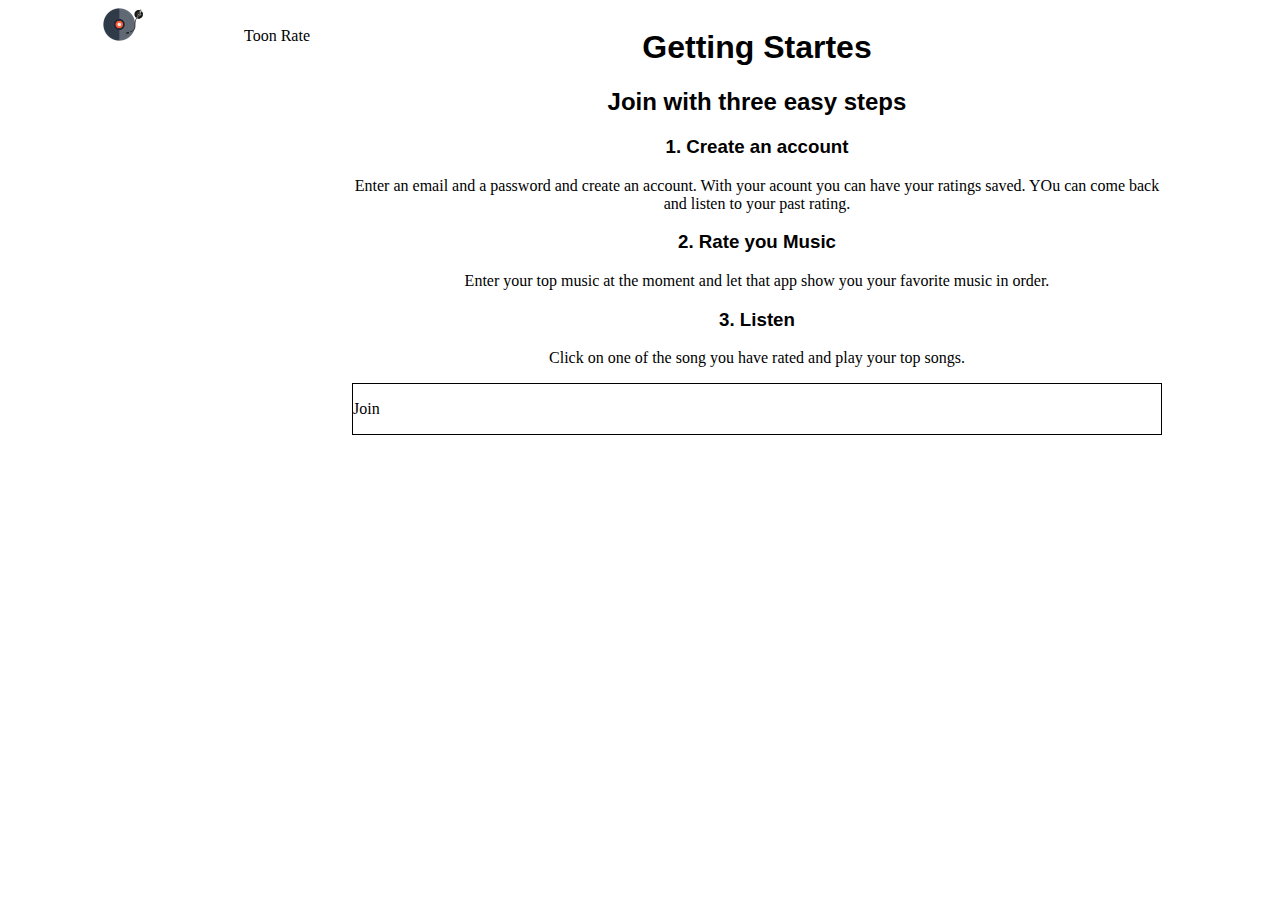
==== rate.html @ f9a883ea "css" ====
<!DOCTYPE html>
<html lang="en" dir="ltr">
  <head>
    <meta charset="utf-8">
    <title></title>
    <link rel="stylesheet" href="stylesheet.css">
  </head>
  <body>
    <div id="signin" class="signin">
     <ul>
       <div class="left">
      <li><img id= "Ilogo" src="vinyl-g123a248cf_1280.png" alt="logo"></li>
      <li id="title">Toon Rate</li>
    </div>
    <div class= "right">
      <li><a id="back" class="right"  href="index.html">Join</a></li>
   </div>
    </ul>
      </div>
      <div class="hp">
<div id="gs">
    <h1>Getting Startes</h1>
    <h2>Join with three easy steps</h2>
    <h3>1. Create an account</h3>
    <p>Enter an email and a password and create an account. With your acount you can have your ratings saved. YOu can come back and listen to your past rating.</p>
    <h3>2. Rate you Music</h3>
    <p>Enter your top music at the moment and let that app show you your favorite music in order.</p>
    <h3>3. Listen</h3>
    <p>Click on one of the song you have rated and play your top songs.</p>
</div>
<div id="jo"> <p>Join</p></div>
</div>
  </body>
</html>
---- stylesheet.css ----
.navbar ul{
  list-style:none;
  width: 100%;
  margin: 0 auto;
  background-color: #C3E5EF;
  text-align: center;
}
.navbar li{
  width: 150px;
  background-color: #C3E5EF;
  padding: 10px;
  display: inline-block;
  line-height: 40px;

}
.signin ul{
  list-style: none;
  width: 100%;
  background-color: white;
  margin: 0 auto;
  text-align: center;

}
.signin li{
  width: 150px;
  background-color: white;
  padding 20px;
  display: inline-block;
  line-height: 40px;

}

#si{
  border-radius: 8px;
  background-color: #00CA00;
  text-decoration: none;
  padding: 3px;
  padding-left: 2px;
  padding-right: 2px;
}
#join{
  color: black;
  text-decoration: none;
}
.let{
  color:white;
  text-decoration: none;
  font-weight: bold;
  font-size: 15px;
}
.bnb{
  background-color: ##EEEEEE;
}
iframe{
  width:100%;
  height:60px;
 /* position:relative;
 z-index: 1;
 height: 100%;
 min-width: 1000px;
 max-width: 1500px;
 margin: 0 auto; */
}



/* .dl{
  width:200px;
  margin-left: 40px;
  background-color: orange;
} */
/* #title{
  text-align: left;
  padding-right: 0px;
} */

  /* text-align: left;
  padding-right: 0px; */
#Ilogo{
  width: 40px;
  height: auto;
  color:white;
}

#Title{
    text-align: left;
}
#bodyimg{
    text-align: right;
    /*music image*/
}

#button{
  width:40px;
  height: auto;
/* apple store button */
}
#faqpic{
  width:90px;
  height: auto;
}
.left{
  float: left;
}
.right{
  float: right;
}
#gs{
    text-align: center;

}
h1{
  font-family: 'Inter', sans-serif;
}
h2{
  font-family: 'Inter', sans-serif;
}
h3{
  font-family: 'Inter', sans-serif;
}
#jo{
  border: 1px solid black;
  padding-left: none;
  padding-right: none;
}
.hp{
  overflow: scroll;
}
/* .flex-container {
    display: flex;
    flex-wrap: wrap;

  } */
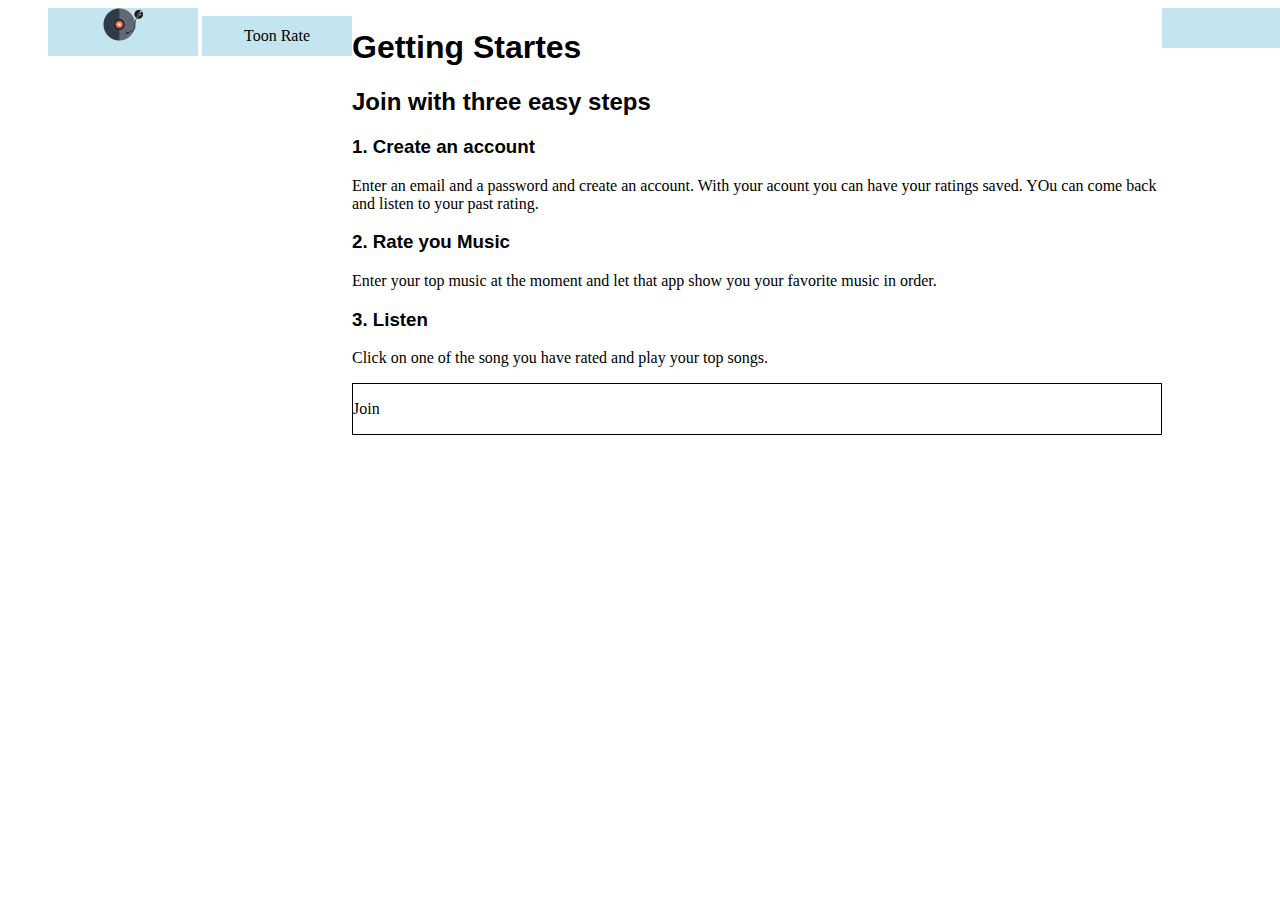
==== commit e9e3f1d8: "css" ====
--- a/rate.html
+++ b/rate.html
@@ -18,7 +18,7 @@
     </ul>
       </div>
       <div class="hp">
-<div id="gs">
+<div class="gs">
     <h1>Getting Startes</h1>
     <h2>Join with three easy steps</h2>
     <h3>1. Create an account</h3>
--- a/stylesheet.css
+++ b/stylesheet.css
@@ -3,12 +3,12 @@
   list-style:none;
   width: 100%;
   margin: 0 auto;
-  background-color: #C3E5EF;
+  background-color:white;
   text-align: center;
 }
 .navbar li{
   width: 150px;
-  background-color: #C3E5EF;
+  background-color:white ;
   padding: 10px;
   display: inline-block;
   line-height: 40px;
@@ -17,34 +17,34 @@
 .signin ul{
   list-style: none;
   width: 100%;
-  background-color: white;
+  background-color: #C3E5EF;
   margin: 0 auto;
   text-align: center;
 
 }
 .signin li{
   width: 150px;
-  background-color: white;
+  background-color:  #C3E5EF;
   padding 20px;
   display: inline-block;
   line-height: 40px;
 
 }
 
-#si{
+/* #si{
   border-radius: 8px;
   background-color: #00CA00;
   text-decoration: none;
   padding: 3px;
   padding-left: 2px;
   padding-right: 2px;
-}
+} */
 #join{
   color: black;
   text-decoration: none;
 }
 .let{
-  color:white;
+
   text-decoration: none;
   font-weight: bold;
   font-size: 15px;
@@ -106,7 +106,7 @@
 .right{
   float: right;
 }
-#gs{
+gs{
     text-align: center;
 
 }
@@ -127,6 +127,7 @@
 .hp{
   overflow: scroll;
 }
+
 /* .flex-container {
     display: flex;
     flex-wrap: wrap;
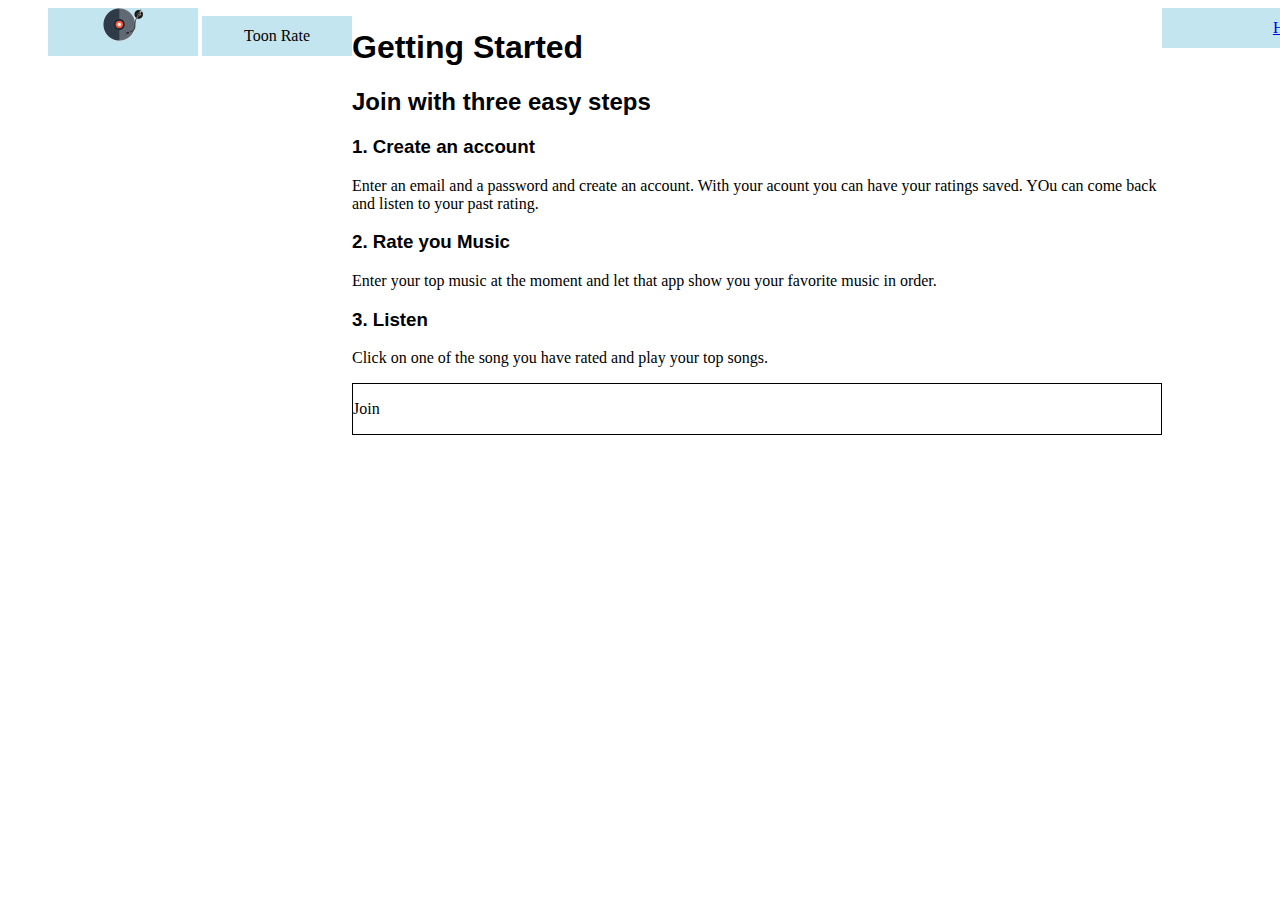
==== commit 9316829b: "checking first div" ====
--- a/rate.html
+++ b/rate.html
@@ -13,13 +13,13 @@
       <li id="title">Toon Rate</li>
     </div>
     <div class= "right">
-      <li><a id="back" class="right"  href="index.html">Join</a></li>
+      <li><a id="back" class="right"  href="index.html">Home</a></li>
    </div>
     </ul>
       </div>
       <div class="hp">
 <div class="gs">
-    <h1>Getting Startes</h1>
+    <h1>Getting Started</h1>
     <h2>Join with three easy steps</h2>
     <h3>1. Create an account</h3>
     <p>Enter an email and a password and create an account. With your acount you can have your ratings saved. YOu can come back and listen to your past rating.</p>
--- a/stylesheet.css
+++ b/stylesheet.css
@@ -54,7 +54,7 @@
 }
 iframe{
   width:100%;
-  height:60px;
+  height:80px;
  /* position:relative;
  z-index: 1;
  height: 100%;
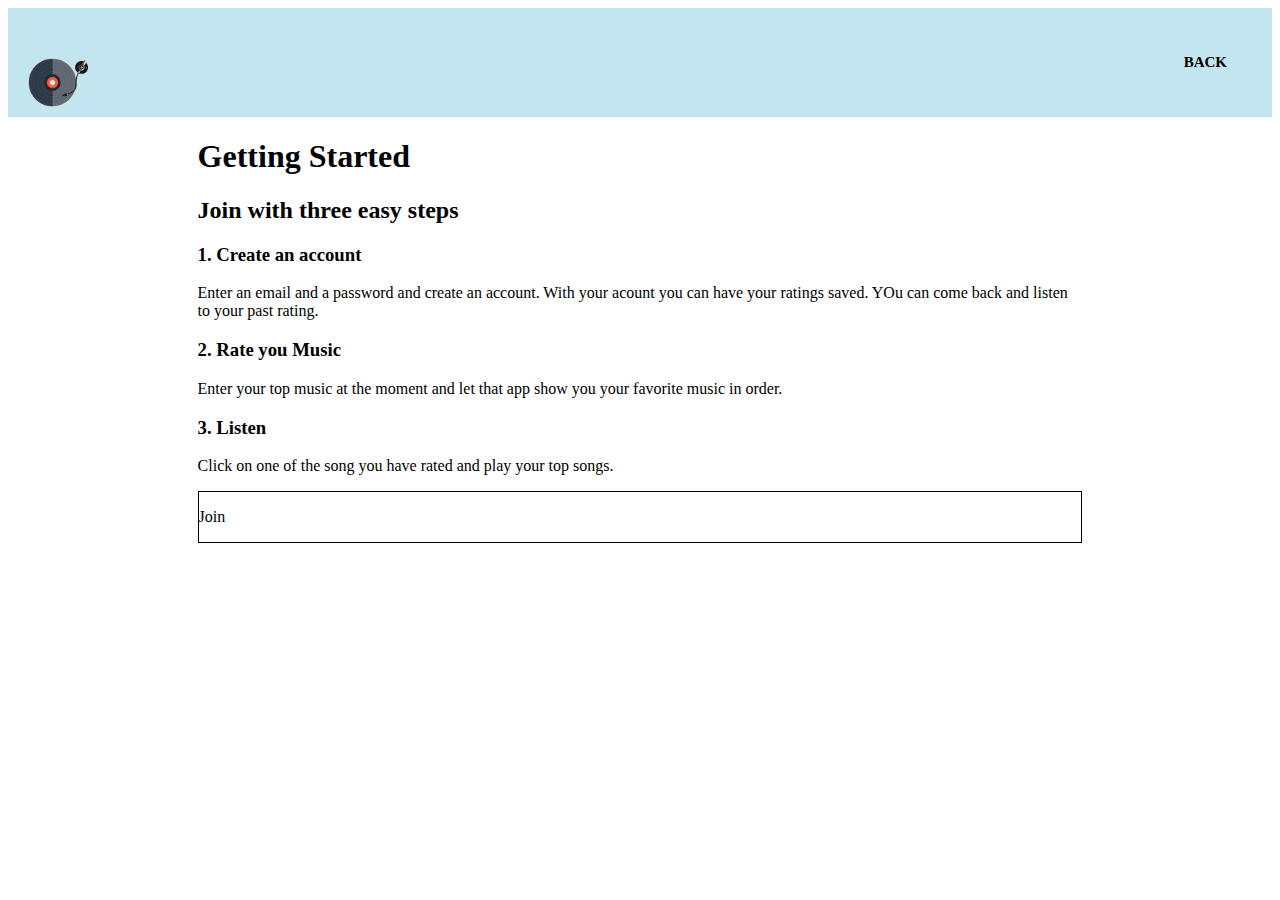
==== commit 2a2f8e1d: "wrap" ====
--- a/rate.html
+++ b/rate.html
@@ -6,19 +6,22 @@
     <link rel="stylesheet" href="stylesheet.css">
   </head>
   <body>
-    <div id="signin" class="signin">
-     <ul>
-       <div class="left">
-      <li><img id= "Ilogo" src="vinyl-g123a248cf_1280.png" alt="logo"></li>
-      <li id="title">Toon Rate</li>
-    </div>
-    <div class= "right">
-      <li><a id="back" class="right"  href="index.html">Home</a></li>
-   </div>
-    </ul>
+    <header>
+      <div class="nav">
+
+      <img id= "Ilogo" src="vinyl-g123a248cf_1280.png" alt="logo">
+
+
+      <nav>
+        <ul>
+          <li><a  class="let"  href="index.html">Back</a></li>
+        </ul>
+      </nav>
+
       </div>
+    </header>
       <div class="hp">
-<div class="gs">
+  <div class="gs">
     <h1>Getting Started</h1>
     <h2>Join with three easy steps</h2>
     <h3>1. Create an account</h3>
--- a/stylesheet.css
+++ b/stylesheet.css
@@ -1,44 +1,62 @@
+.container{
+  display: flex;
+  flex-wrap: wrap;
+}
 
-.navbar ul{
+header{
+  background: #C3E5EF;
+}
+header ::after{
+  content: '';
+  display: table;
+  clear:both;
+}
+
+nav{
+  float:right;
+}
+nav ul{
+  margin:0;
+  padding: 0;
   list-style:none;
-  width: 100%;
-  margin: 0 auto;
-  background-color:white;
+}
+nav li{
+  display:inline-block;
+  margin:40px;
+  padding:5px;
+  /* padding-top:25px; */
+}
+
+
+.intro h2 p{
+  /* margin:0;
+  padding:0; */
   text-align: center;
+  /* position:relative;
+  top:50%; */
 }
-.navbar li{
-  width: 150px;
-  background-color:white ;
-  padding: 10px;
-  display: inline-block;
-  line-height: 40px;
+.let{
+  color:black;
+  text-decoration:none;
+  text-transform:uppercase;
+  font-size:10px;
+}
+/* #bod{
+  overflow-y: scroll;
+  scroll-behavior: smooth;
+} */
+#intro{
+  height:30%;
 
 }
-.signin ul{
-  list-style: none;
-  width: 100%;
-  background-color: #C3E5EF;
-  margin: 0 auto;
-  text-align: center;
-
+.bod{
+  width:100%;
 }
-.signin li{
-  width: 150px;
-  background-color:  #C3E5EF;
-  padding 20px;
-  display: inline-block;
-  line-height: 40px;
-
+#title{
+  text-align:center;
+   size:40px;
 }
 
-/* #si{
-  border-radius: 8px;
-  background-color: #00CA00;
-  text-decoration: none;
-  padding: 3px;
-  padding-left: 2px;
-  padding-right: 2px;
-} */
 #join{
   color: black;
   text-decoration: none;
@@ -48,13 +66,14 @@
   text-decoration: none;
   font-weight: bold;
   font-size: 15px;
+  color:black;
 }
-.bnb{
-  background-color: ##EEEEEE;
+.bot{
+  background-color: #DCDCDC;
 }
 iframe{
   width:100%;
-  height:80px;
+  height:85px;
  /* position:relative;
  z-index: 1;
  height: 100%;
@@ -62,30 +81,21 @@
  max-width: 1500px;
  margin: 0 auto; */
 }
-
-
-
-/* .dl{
-  width:200px;
-  margin-left: 40px;
-  background-color: orange;
-} */
-/* #title{
-  text-align: left;
-  padding-right: 0px;
-} */
-
-  /* text-align: left;
-  padding-right: 0px; */
+.im{
+  width:50px;
+  hight:auto;
+}
 #Ilogo{
-  width: 40px;
+  width: 60px;
   height: auto;
   color:white;
+  float:left;
+  padding:10px 0;
+  padding-top: 50px;
+  display:inline-block;
+  padding-left: 20px;
 }
 
-#Title{
-    text-align: left;
-}
 #bodyimg{
     text-align: right;
     /*music image*/
@@ -96,29 +106,27 @@
   height: auto;
 /* apple store button */
 }
-#faqpic{
+/* #faqpic{
   width:90px;
   height: auto;
-}
+} */
 .left{
   float: left;
 }
 .right{
   float: right;
 }
-gs{
-    text-align: center;
+.hp{
+  margin: 0 auto;
+  width:70%;
+  /* margin-left: auto;
+  margin-right: auto; */
 
 }
-h1{
+h1 h2 h3 {
   font-family: 'Inter', sans-serif;
 }
-h2{
-  font-family: 'Inter', sans-serif;
-}
-h3{
-  font-family: 'Inter', sans-serif;
-}
+
 #jo{
   border: 1px solid black;
   padding-left: none;
@@ -133,3 +141,56 @@
     flex-wrap: wrap;
 
   } */
+
+  /* .navbar li{
+    width: 150px;
+    background-color:white ;
+    padding: 10px;
+    display: inline-block;
+    line-height: 40px;
+
+  } */
+  /* .signin ul{
+    list-style: none;
+    width: 100%;
+    background-color: #C3E5EF;
+    margin: 0 auto;
+    text-align: center;
+
+  }
+  .signin li{
+    width: 150px;
+    background-color:  #C3E5EF;
+    padding 20px;
+    display: inline-block;
+    line-height: 40px;
+
+  } */
+
+  /* #si{
+    border-radius: 8px;
+    background-color: #00CA00;
+    text-decoration: none;
+    padding: 3px;
+    padding-left: 2px;
+    padding-right: 2px;
+  } */
+  /* #title{
+     float:left;
+     color:black;
+     text-decoration:none;
+     text-transform:uppercase;
+     font-size:10px;
+ } */
+ /* .dl{
+   width:200px;
+   margin-left: 40px;
+   background-color: orange;
+ } */
+ /* #title{
+   text-align: left;
+   padding-right: 0px;
+ } */
+
+   /* text-align: left;
+   padding-right: 0px; */
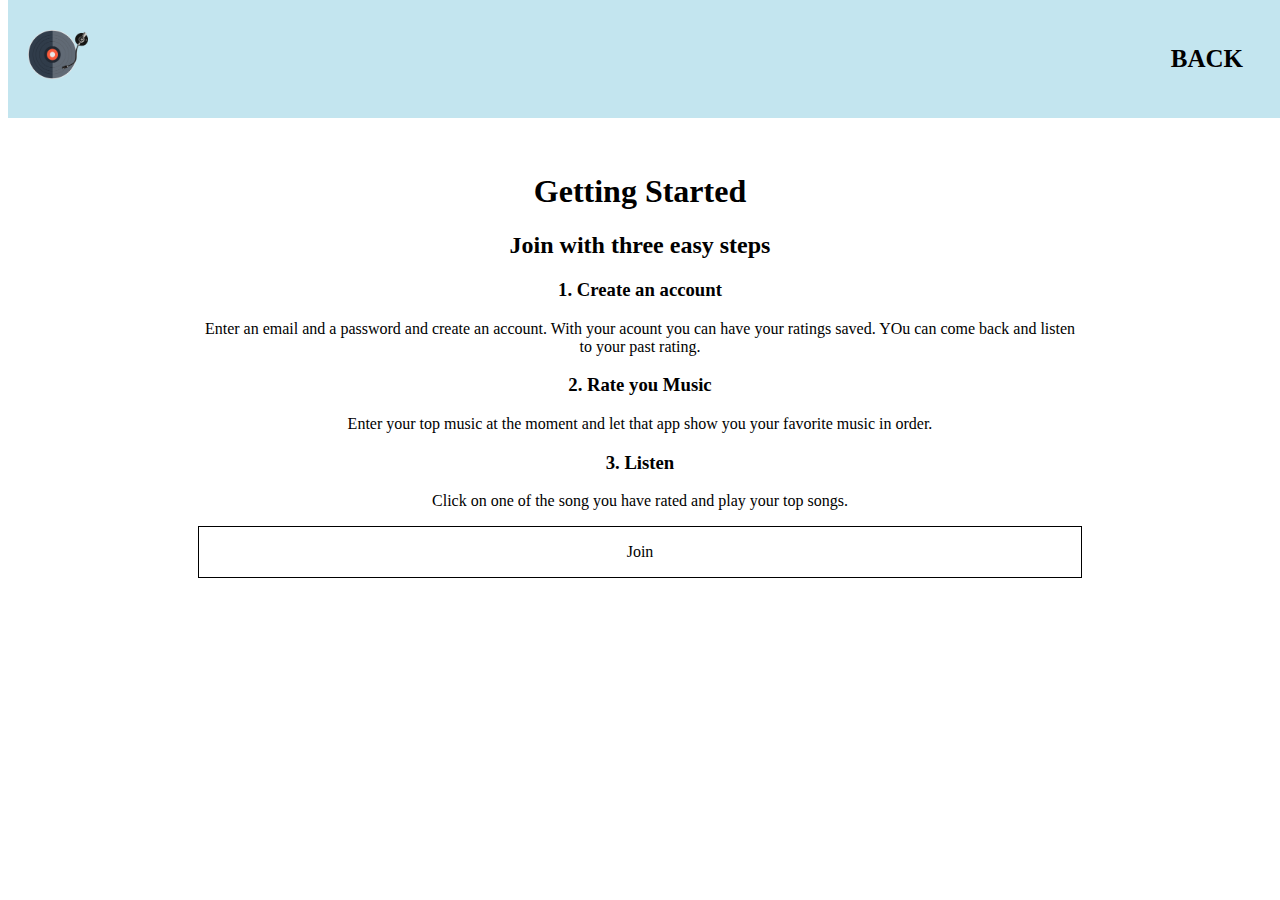
==== commit 3afd12ec: "index body" ====
--- a/rate.html
+++ b/rate.html
@@ -20,7 +20,11 @@
 
       </div>
     </header>
+    <br></br>
+    <br></br>
       <div class="hp">
+        <br></br>
+        <br></br>
   <div class="gs">
     <h1>Getting Started</h1>
     <h2>Join with three easy steps</h2>
--- a/stylesheet.css
+++ b/stylesheet.css
@@ -1,17 +1,38 @@
-.container{
-  display: flex;
-  flex-wrap: wrap;
+.flexbox-container{
+  display:flex;
+  background-color: white;
+  /* display: flex;
+  flex-wrap: wrap; */
+  /* position:relative; */
+
 }
 
 header{
   background: #C3E5EF;
+  overflow: hidden;
+    position: fixed;
+    width:100%;
+    top:0;
+    padding: 0;
+
+}
+
+/* .navbar{
+overflow: hidden;
+  position: fixed;
+  width:100%;
+  top:0;
+} */
+#top5{
+  background-color: white;
+padding-top: 200px;
+padding-bottom:30%;
 }
 header ::after{
   content: '';
   display: table;
   clear:both;
 }
-
 nav{
   float:right;
 }
@@ -27,53 +48,59 @@
   /* padding-top:25px; */
 }
 
-
-.intro h2 p{
-  /* margin:0;
-  padding:0; */
-  text-align: center;
-  /* position:relative;
-  top:50%; */
-}
+/* .d{
+  position: absolute;
+} */
+
 .let{
   color:black;
+  font-size:25px;
+  font-weight: bold;
   text-decoration:none;
   text-transform:uppercase;
-  font-size:10px;
+
 }
 /* #bod{
   overflow-y: scroll;
   scroll-behavior: smooth;
 } */
 #intro{
-  height:30%;
+width: 50%;
+height: 50%;
 
 }
 .bod{
   width:100%;
 }
 #title{
+
   text-align:center;
    size:40px;
 }
 
-#join{
+/* #join{
   color: black;
   text-decoration: none;
-}
-.let{
+} */
+/* .let{
 
   text-decoration: none;
   font-weight: bold;
   font-size: 15px;
   color:black;
-}
+} */
 .bot{
   background-color: #DCDCDC;
+    width:100%;
+    padding-top: 50px;
+    padding-bottom: 30px;
+}
+.gs{
+  text-align:center;
 }
 iframe{
   width:100%;
-  height:85px;
+  height:130px;
  /* position:relative;
  z-index: 1;
  height: 100%;
@@ -82,30 +109,48 @@
  margin: 0 auto; */
 }
 .im{
-  width:50px;
+  width:100px;
   hight:auto;
 }
+.intro{
+  text-align: center;
+  width:100%;
+  height: auto;
+
+}
+
 #Ilogo{
   width: 60px;
   height: auto;
   color:white;
   float:left;
   padding:10px 0;
-  padding-top: 50px;
+  padding-top: 30px;
   display:inline-block;
   padding-left: 20px;
 }
 
-#bodyimg{
+/* #bodyimg{
     text-align: right;
-    /*music image*/
-}
+
+    music image
+} */
+/* #top5{
+  height: 20%;
+  width: auto;
+} */
 
 #button{
-  width:40px;
-  height: auto;
+  width:100px;
+  height: auto;
+   display: block;
+  margin-left: auto;
+ margin-right: auto;
 /* apple store button */
 }
+/* h4{
+  text-align: center;
+} */
 /* #faqpic{
   width:90px;
   height: auto;
@@ -129,11 +174,9 @@
 
 #jo{
   border: 1px solid black;
+  text-align: center;
   padding-left: none;
   padding-right: none;
-}
-.hp{
-  overflow: scroll;
 }
 
 /* .flex-container {
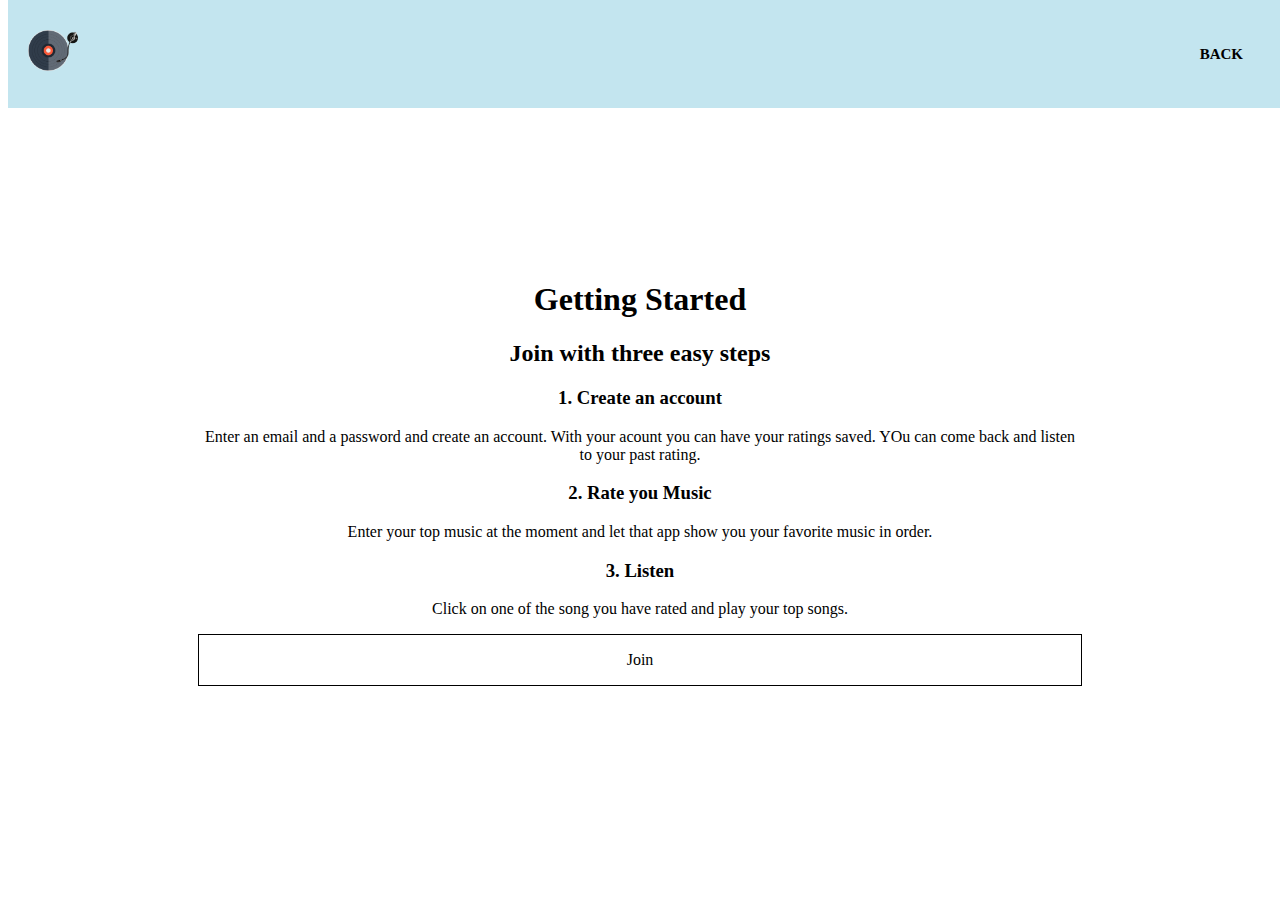
==== commit 8bda0417: "index body" ====
--- a/rate.html
+++ b/rate.html
@@ -26,6 +26,9 @@
         <br></br>
         <br></br>
   <div class="gs">
+    <br></br>
+    <br></br> 
+     <br></br>
     <h1>Getting Started</h1>
     <h2>Join with three easy steps</h2>
     <h3>1. Create an account</h3>
--- a/stylesheet.css
+++ b/stylesheet.css
@@ -54,7 +54,7 @@
 
 .let{
   color:black;
-  font-size:25px;
+  font-size:15px;
   font-weight: bold;
   text-decoration:none;
   text-transform:uppercase;
@@ -120,7 +120,7 @@
 }
 
 #Ilogo{
-  width: 60px;
+  width: 50px;
   height: auto;
   color:white;
   float:left;
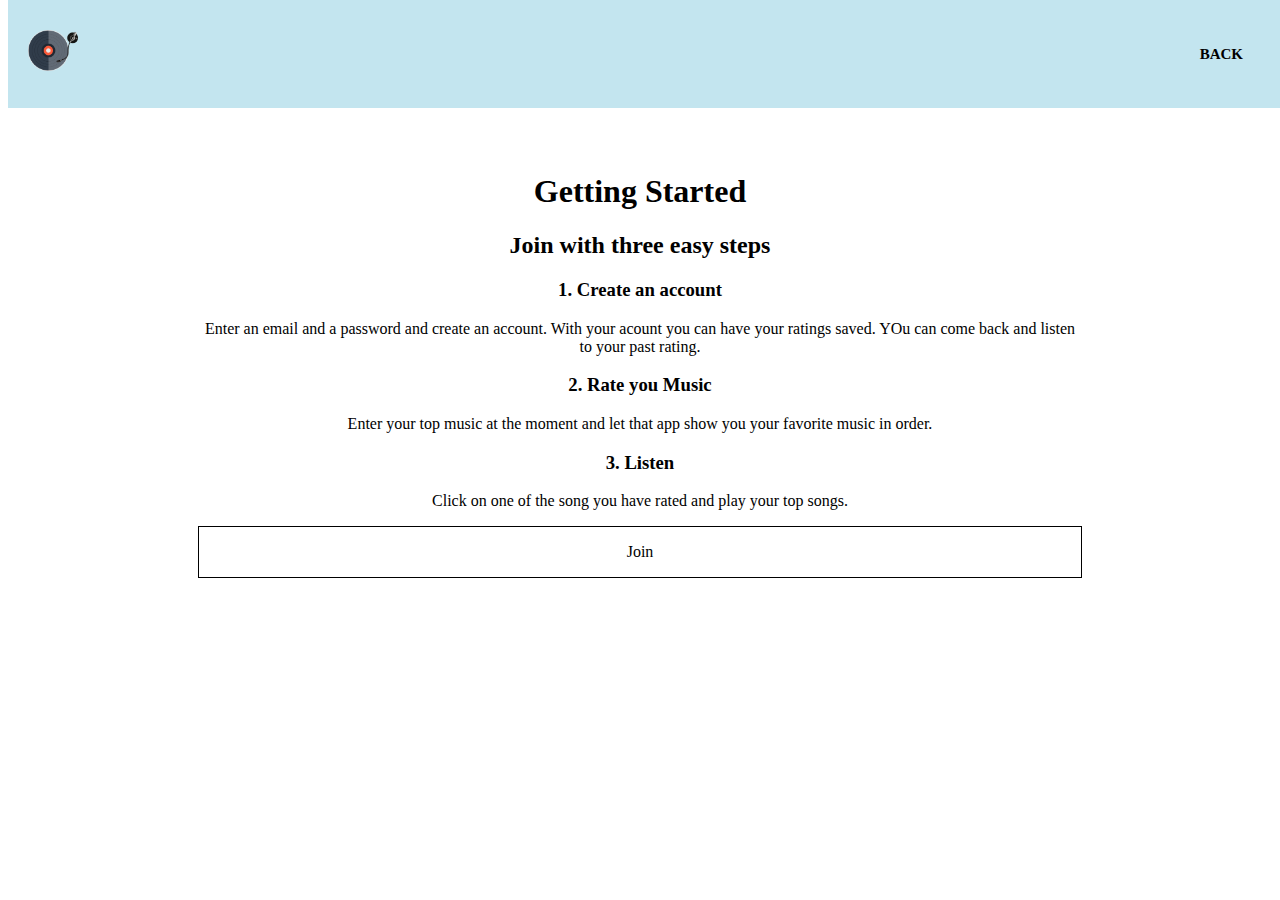
==== commit 732cd709: "index body" ====
--- a/rate.html
+++ b/rate.html
@@ -26,9 +26,7 @@
         <br></br>
         <br></br>
   <div class="gs">
-    <br></br>
-    <br></br> 
-     <br></br>
+
     <h1>Getting Started</h1>
     <h2>Join with three easy steps</h2>
     <h3>1. Create an account</h3>
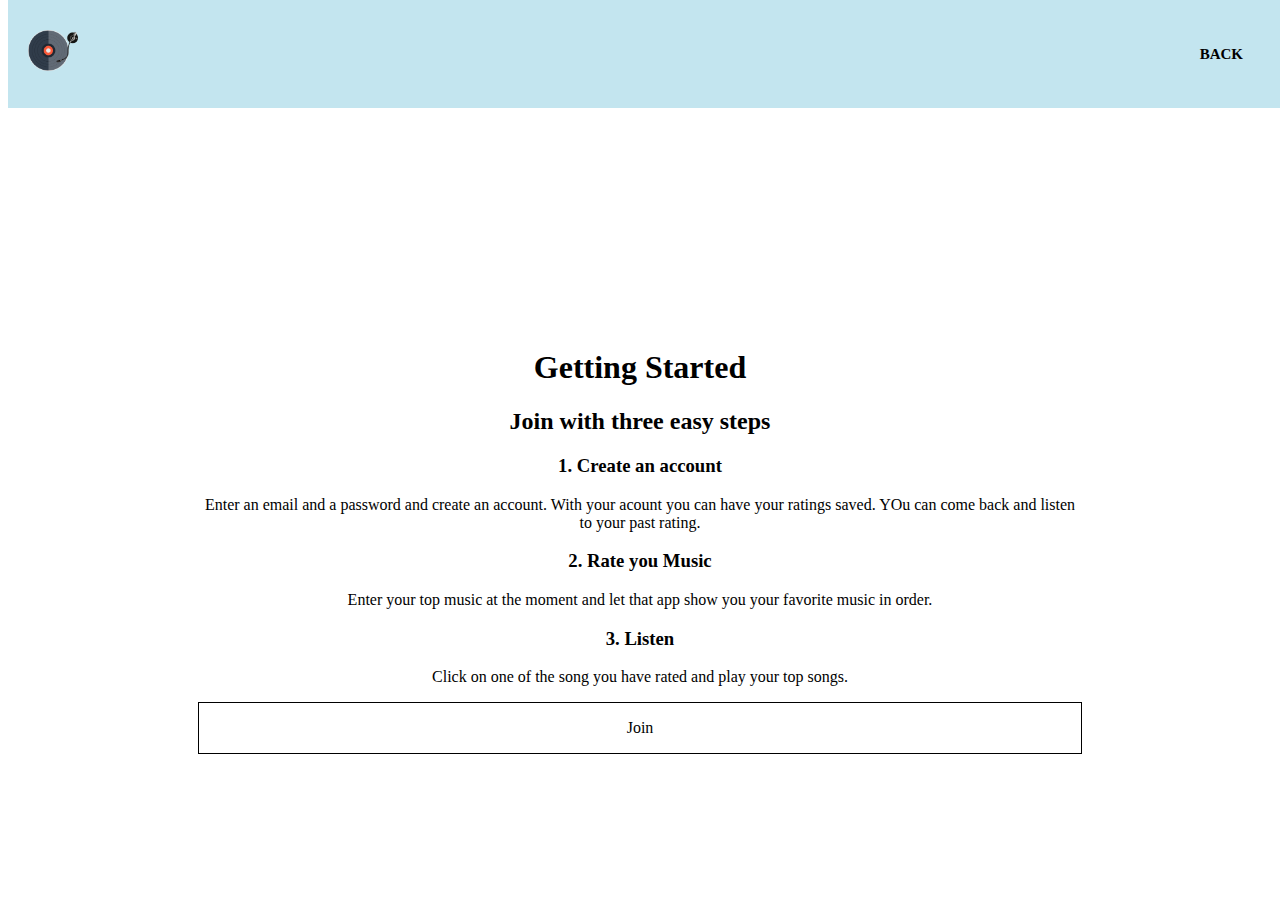
==== commit d5e38dc1: "index body" ====
--- a/rate.html
+++ b/rate.html
@@ -20,11 +20,7 @@
 
       </div>
     </header>
-    <br></br>
-    <br></br>
-      <div class="hp">
-        <br></br>
-        <br></br>
+      <div class="hp">      
   <div class="gs">
 
     <h1>Getting Started</h1>
--- a/stylesheet.css
+++ b/stylesheet.css
@@ -1,6 +1,7 @@
 .flexbox-container{
   display:flex;
   background-color: white;
+  padding-top: 9em;
   /* display: flex;
   flex-wrap: wrap; */
   /* position:relative; */
@@ -24,9 +25,9 @@
   top:0;
 } */
 #top5{
-  background-color: white;
-padding-top: 200px;
-padding-bottom:30%;
+background-color: orange;
+padding-top: 20em;
+padding-bottom: 20em;
 }
 header ::after{
   content: '';
@@ -76,6 +77,8 @@
 
   text-align:center;
    size:40px;
+   padding-top: 15em;
+   padding-bottom: 3em;
 }
 
 /* #join{
@@ -92,7 +95,7 @@
 .bot{
   background-color: #DCDCDC;
     width:100%;
-    padding-top: 50px;
+    padding-top: 8em;
     padding-bottom: 30px;
 }
 .gs{
@@ -146,6 +149,7 @@
    display: block;
   margin-left: auto;
  margin-right: auto;
+ padding-top: 10em;
 /* apple store button */
 }
 /* h4{
@@ -155,6 +159,9 @@
   width:90px;
   height: auto;
 } */
+h4{
+  padding-bottom: 5em;
+}
 .left{
   float: left;
 }
@@ -164,6 +171,7 @@
 .hp{
   margin: 0 auto;
   width:70%;
+  padding-top: 20em;
   /* margin-left: auto;
   margin-right: auto; */
 
